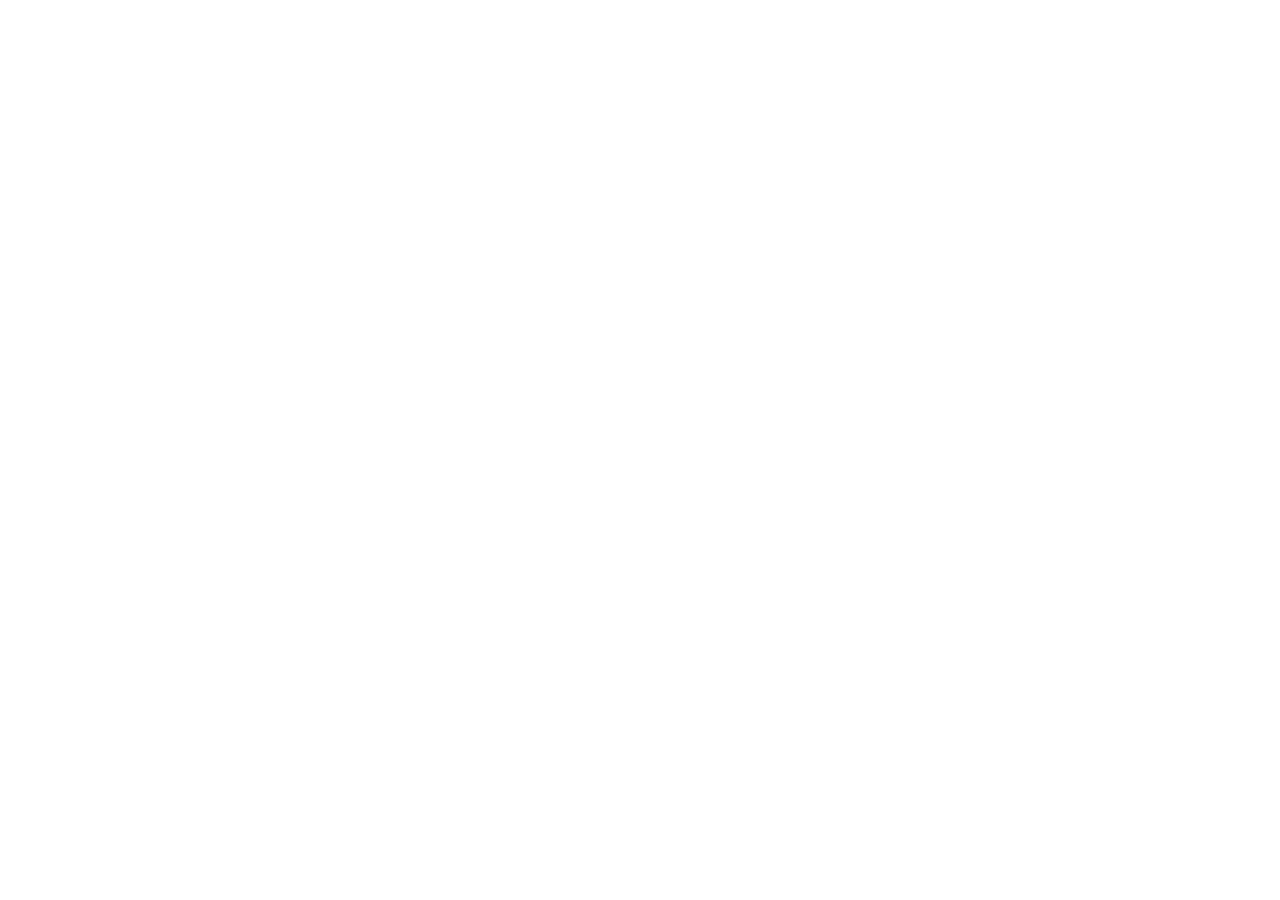
==== linkedin/index.html @ 46c06a67 "added svg's, put them in sprite.svg, added linkedin and phone page starters" ====
<!doctype html>
<html lang="en">
  <head>
    <meta charset="UTF-8" />
    <meta name="viewport" content="width=device-width, initial-scale=1.0" />
    <title>Document</title>
    <link href="./tailwindcss/output.css" rel="stylesheet" />
  </head>
  <body></body>
</html>
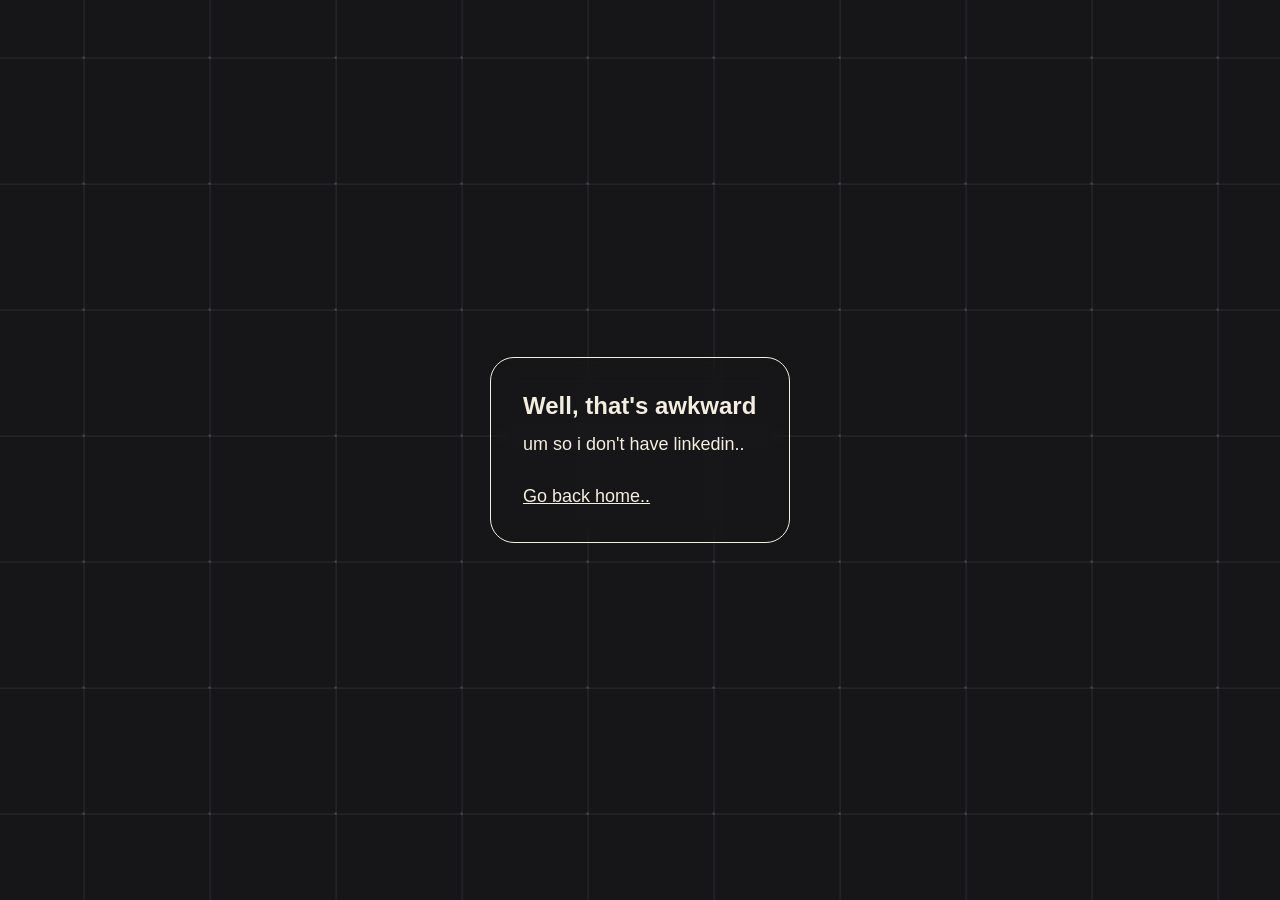
==== commit 1f8f94ec: "Mobile v1.0" ====
--- a/linkedin/index.html
+++ b/linkedin/index.html
@@ -4,7 +4,22 @@
     <meta charset="UTF-8" />
     <meta name="viewport" content="width=device-width, initial-scale=1.0" />
     <title>Document</title>
-    <link href="./tailwindcss/output.css" rel="stylesheet" />
+    <link href="../tailwindcss/output.css" rel="stylesheet" />
   </head>
-  <body></body>
+  <body class="pg-bg h-screen grid place-items-center">
+    <div
+      class="ml-auto mr-auto text-oat-milk p-8 border rounded-3xl flex gap-6 flex-col w-75 backdrop-blur-md"
+    >
+      <div>
+        <h2 class="font-semibold text-2xl mt-0 mb-2">Well, that's awkward</h2>
+        <p class="font-light text-lg text-balance m-0">
+          um so i don't have linkedin..
+        </p>
+        <br />
+        <a href=".." class="font-light text-lg text-balance m-0 underline"
+          >Go back home..</a
+        >
+      </div>
+    </div>
+  </body>
 </html>
--- a/tailwindcss/output.css
+++ b/tailwindcss/output.css
@@ -0,0 +1,2 @@
+/*! tailwindcss v4.3.4 | MIT License | https://tailwindcss.com */
+@layer properties{@supports (((-webkit-hyphens:none)) and (not (margin-trim:block))) or ((-moz-orient:inline) and (not (color:rgb(from red r g b)))){*,:before,:after,::backdrop{--tw-rotate-x:initial;--tw-rotate-y:initial;--tw-rotate-z:initial;--tw-skew-x:initial;--tw-skew-y:initial;--tw-border-style:solid;--tw-font-weight:initial;--tw-backdrop-blur:initial;--tw-backdrop-brightness:initial;--tw-backdrop-contrast:initial;--tw-backdrop-grayscale:initial;--tw-backdrop-hue-rotate:initial;--tw-backdrop-invert:initial;--tw-backdrop-opacity:initial;--tw-backdrop-saturate:initial;--tw-backdrop-sepia:initial}}}@layer theme{:root,:host{--font-sans:-apple-system, BlinkMacSystemFont, "Segoe UI", Roboto, "Helvetica Neue", "Noto Sans", Arial, sans-serif, "Apple Color Emoji", "Segoe UI Emoji", "Segoe UI Symbol", "Noto Color Emoji";--font-mono:ui-monospace, SFMono-Regular, Menlo, Monaco, Consolas, "Liberation Mono", "Courier New", monospace;--spacing:.25rem;--text-lg:1.125rem;--text-lg--line-height:calc(1.75 / 1.125);--text-2xl:1.5rem;--text-2xl--line-height:calc(2 / 1.5);--font-weight-light:300;--font-weight-semibold:600;--radius-2xl:1rem;--radius-3xl:1.5rem;--blur-md:12px;--default-font-family:var(--font-sans);--default-mono-font-family:var(--font-mono);--color-oat-milk:#f4eede}}@layer base{*,:after,:before,::backdrop{box-sizing:border-box;border:0 solid;margin:0;padding:0}::file-selector-button{box-sizing:border-box;border:0 solid;margin:0;padding:0}html,:host{-webkit-text-size-adjust:100%;tab-size:4;line-height:1.5;font-family:var(--default-font-family,-apple-system, BlinkMacSystemFont, "Segoe UI", Roboto, "Helvetica Neue", "Noto Sans", Arial, sans-serif, "Apple Color Emoji", "Segoe UI Emoji", "Segoe UI Symbol", "Noto Color Emoji");font-feature-settings:var(--default-font-feature-settings,normal);font-variation-settings:var(--default-font-variation-settings,normal);-webkit-tap-highlight-color:transparent}hr{height:0;color:inherit;border-top-width:1px}abbr:where([title]){-webkit-text-decoration:underline dotted;text-decoration:underline dotted}h1,h2,h3,h4,h5,h6{font-size:inherit;font-weight:inherit}a{color:inherit;-webkit-text-decoration:inherit;-webkit-text-decoration:inherit;-webkit-text-decoration:inherit;text-decoration:inherit}b,strong{font-weight:bolder}code,kbd,samp,pre{font-family:var(--default-mono-font-family,ui-monospace, SFMono-Regular, Menlo, Monaco, Consolas, "Liberation Mono", "Courier New", monospace);font-feature-settings:var(--default-mono-font-feature-settings,normal);font-variation-settings:var(--default-mono-font-variation-settings,normal);font-size:1em}small{font-size:80%}sub,sup{vertical-align:baseline;font-size:75%;line-height:0;position:relative}sub{bottom:-.25em}sup{top:-.5em}table{text-indent:0;border-color:inherit;border-collapse:collapse}:-moz-focusring:where(:not(iframe)){outline:auto}progress{vertical-align:baseline}summary{display:list-item}ol,ul,menu{list-style:none}img,svg,video,canvas,audio,iframe,embed,object{vertical-align:middle;display:block}img,video{max-width:100%;height:auto}button,input,select,optgroup,textarea{font:inherit;font-feature-settings:inherit;font-variation-settings:inherit;letter-spacing:inherit;color:inherit;opacity:1;background-color:#0000;border-radius:0}::file-selector-button{font:inherit;font-feature-settings:inherit;font-variation-settings:inherit;letter-spacing:inherit;color:inherit;opacity:1;background-color:#0000;border-radius:0}:where(select:is([multiple],[size])) optgroup{font-weight:bolder}:where(select:is([multiple],[size])) optgroup option{padding-inline-start:20px}::file-selector-button{margin-inline-end:4px}::placeholder{opacity:1}@supports (not ((-webkit-appearance:-apple-pay-button))) or (contain-intrinsic-size:1px){::placeholder{color:currentColor}@supports (color:color-mix(in lab, red, red)){::placeholder{color:color-mix(in oklab, currentcolor 50%, transparent)}}}textarea{resize:vertical}::-webkit-search-decoration{-webkit-appearance:none}::-webkit-date-and-time-value{min-height:1lh;text-align:inherit}::-webkit-datetime-edit{display:inline-flex}::-webkit-datetime-edit-fields-wrapper{padding:0}::-webkit-datetime-edit{padding-block:0}::-webkit-datetime-edit-year-field{padding-block:0}::-webkit-datetime-edit-month-field{padding-block:0}::-webkit-datetime-edit-day-field{padding-block:0}::-webkit-datetime-edit-hour-field{padding-block:0}::-webkit-datetime-edit-minute-field{padding-block:0}::-webkit-datetime-edit-second-field{padding-block:0}::-webkit-datetime-edit-millisecond-field{padding-block:0}::-webkit-datetime-edit-meridiem-field{padding-block:0}::-webkit-calendar-picker-indicator{line-height:1}:-moz-ui-invalid{box-shadow:none}button,input:where([type=button],[type=reset],[type=submit]){appearance:button}::file-selector-button{appearance:button}::-webkit-inner-spin-button{height:auto}::-webkit-outer-spin-button{height:auto}[hidden]:where(:not([hidden=until-found])){display:none!important}}@layer components;@layer utilities{.m-0{margin:0}.mt-0{margin-top:0}.mr-auto{margin-right:auto}.mb-2{margin-bottom:calc(var(--spacing) * 2)}.ml-auto{margin-left:auto}.flex{display:flex}.grid{display:grid}.table{display:table}.size-10{width:calc(var(--spacing) * 10);height:calc(var(--spacing) * 10)}.size-18{width:calc(var(--spacing) * 18);height:calc(var(--spacing) * 18)}.h-16{height:calc(var(--spacing) * 16)}.h-18{height:calc(var(--spacing) * 18)}.h-px{height:1px}.h-screen{height:100vh}.w-40{width:calc(var(--spacing) * 40)}.w-75{width:calc(var(--spacing) * 75)}.w-\[85\%\]{width:85%}.transform{transform:var(--tw-rotate-x, ) var(--tw-rotate-y, ) var(--tw-rotate-z, ) var(--tw-skew-x, ) var(--tw-skew-y, )}.grid-cols-2{grid-template-columns:repeat(2,minmax(0,1fr))}.grid-rows-2{grid-template-rows:repeat(2,minmax(0,1fr))}.flex-col{flex-direction:column}.place-items-center{place-items:center}.gap-2{gap:calc(var(--spacing) * 2)}.gap-6{gap:calc(var(--spacing) * 6)}.place-self-end{place-self:end}.self-center{align-self:center}.rounded-2xl{border-radius:var(--radius-2xl)}.rounded-3xl{border-radius:var(--radius-3xl)}.border{border-style:var(--tw-border-style);border-width:1px}.bg-oat-milk{background-color:var(--color-oat-milk)}.p-3{padding:calc(var(--spacing) * 3)}.p-8{padding:calc(var(--spacing) * 8)}.text-2xl{font-size:var(--text-2xl);line-height:var(--tw-leading,var(--text-2xl--line-height))}.text-lg{font-size:var(--text-lg);line-height:var(--tw-leading,var(--text-lg--line-height))}.font-light{--tw-font-weight:var(--font-weight-light);font-weight:var(--font-weight-light)}.font-semibold{--tw-font-weight:var(--font-weight-semibold);font-weight:var(--font-weight-semibold)}.text-balance{text-wrap:balance}.text-oat-milk{color:var(--color-oat-milk)}.underline{text-decoration-line:underline}.backdrop-blur-md{--tw-backdrop-blur:blur(var(--blur-md));-webkit-backdrop-filter:var(--tw-backdrop-blur, ) var(--tw-backdrop-brightness, ) var(--tw-backdrop-contrast, ) var(--tw-backdrop-grayscale, ) var(--tw-backdrop-hue-rotate, ) var(--tw-backdrop-invert, ) var(--tw-backdrop-opacity, ) var(--tw-backdrop-saturate, ) var(--tw-backdrop-sepia, );backdrop-filter:var(--tw-backdrop-blur, ) var(--tw-backdrop-brightness, ) var(--tw-backdrop-contrast, ) var(--tw-backdrop-grayscale, ) var(--tw-backdrop-hue-rotate, ) var(--tw-backdrop-invert, ) var(--tw-backdrop-opacity, ) var(--tw-backdrop-saturate, ) var(--tw-backdrop-sepia, )}@media (hover:hover){.hover\:underline:hover{text-decoration-line:underline}}}.pg-bg{--sq-sz:14vh;--offset:40%;background-color:#161618;background-image:linear-gradient(#5f656a49 1px,#0000 1px),linear-gradient(90deg,#5f656a49 1px,#0000 1px),radial-gradient(#5f656a9b 1.5px,#0000 1.5px);background-size:var(--sq-sz) var(--sq-sz);background-position:var(--offset) var(--offset), var(--offset) var(--offset), calc(var(--offset) - var(--sq-sz) / 2) calc(var(--offset) - var(--sq-sz) / 2)}@property --tw-rotate-x{syntax:"*";inherits:false}@property --tw-rotate-y{syntax:"*";inherits:false}@property --tw-rotate-z{syntax:"*";inherits:false}@property --tw-skew-x{syntax:"*";inherits:false}@property --tw-skew-y{syntax:"*";inherits:false}@property --tw-border-style{syntax:"*";inherits:false;initial-value:solid}@property --tw-font-weight{syntax:"*";inherits:false}@property --tw-backdrop-blur{syntax:"*";inherits:false}@property --tw-backdrop-brightness{syntax:"*";inherits:false}@property --tw-backdrop-contrast{syntax:"*";inherits:false}@property --tw-backdrop-grayscale{syntax:"*";inherits:false}@property --tw-backdrop-hue-rotate{syntax:"*";inherits:false}@property --tw-backdrop-invert{syntax:"*";inherits:false}@property --tw-backdrop-opacity{syntax:"*";inherits:false}@property --tw-backdrop-saturate{syntax:"*";inherits:false}@property --tw-backdrop-sepia{syntax:"*";inherits:false}
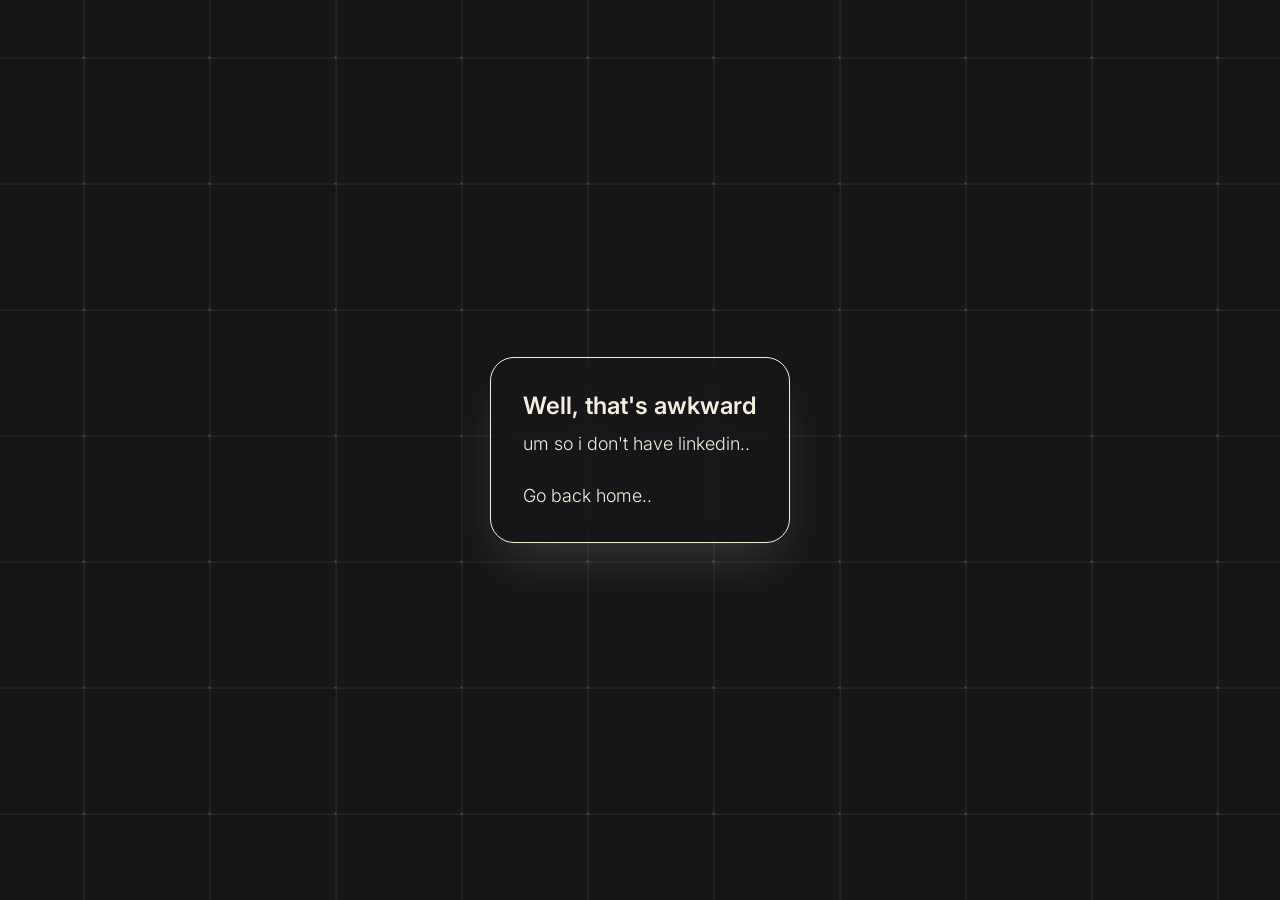
==== commit 8a6616f3: "new font, button hover animation, container backglow, link hover underline" ====
--- a/linkedin/index.html
+++ b/linkedin/index.html
@@ -5,10 +5,16 @@
     <meta name="viewport" content="width=device-width, initial-scale=1.0" />
     <title>Document</title>
     <link href="../tailwindcss/output.css" rel="stylesheet" />
+    <link rel="preconnect" href="https://fonts.googleapis.com" />
+    <link rel="preconnect" href="https://fonts.gstatic.com" crossorigin />
+    <link
+      href="https://fonts.googleapis.com/css2?family=Inter:ital,opsz,wght@0,14..32,100..900;1,14..32,100..900&family=Montserrat:wght@100..900&display=swap"
+      rel="stylesheet"
+    />
   </head>
   <body class="pg-bg h-screen grid place-items-center">
     <div
-      class="ml-auto mr-auto text-oat-milk p-8 border rounded-3xl flex gap-6 flex-col w-75 backdrop-blur-md"
+      class="ml-auto mr-auto text-oat-milk font-inter p-8 border rounded-3xl flex gap-6 flex-col w-75 backdrop-blur-md shadow-2xl/15 shadow-oat-milk"
     >
       <div>
         <h2 class="font-semibold text-2xl mt-0 mb-2">Well, that's awkward</h2>
@@ -16,7 +22,7 @@
           um so i don't have linkedin..
         </p>
         <br />
-        <a href=".." class="font-light text-lg text-balance m-0 underline"
+        <a href=".." class="font-light text-lg text-balance m-0 max-xl:underline xl:hover:underline"
           >Go back home..</a
         >
       </div>
--- a/tailwindcss/output.css
+++ b/tailwindcss/output.css
@@ -1,2 +1,2 @@
 /*! tailwindcss v4.3.4 | MIT License | https://tailwindcss.com */
-@layer properties{@supports (((-webkit-hyphens:none)) and (not (margin-trim:block))) or ((-moz-orient:inline) and (not (color:rgb(from red r g b)))){*,:before,:after,::backdrop{--tw-rotate-x:initial;--tw-rotate-y:initial;--tw-rotate-z:initial;--tw-skew-x:initial;--tw-skew-y:initial;--tw-border-style:solid;--tw-font-weight:initial;--tw-backdrop-blur:initial;--tw-backdrop-brightness:initial;--tw-backdrop-contrast:initial;--tw-backdrop-grayscale:initial;--tw-backdrop-hue-rotate:initial;--tw-backdrop-invert:initial;--tw-backdrop-opacity:initial;--tw-backdrop-saturate:initial;--tw-backdrop-sepia:initial}}}@layer theme{:root,:host{--font-sans:-apple-system, BlinkMacSystemFont, "Segoe UI", Roboto, "Helvetica Neue", "Noto Sans", Arial, sans-serif, "Apple Color Emoji", "Segoe UI Emoji", "Segoe UI Symbol", "Noto Color Emoji";--font-mono:ui-monospace, SFMono-Regular, Menlo, Monaco, Consolas, "Liberation Mono", "Courier New", monospace;--spacing:.25rem;--text-lg:1.125rem;--text-lg--line-height:calc(1.75 / 1.125);--text-2xl:1.5rem;--text-2xl--line-height:calc(2 / 1.5);--font-weight-light:300;--font-weight-semibold:600;--radius-2xl:1rem;--radius-3xl:1.5rem;--blur-md:12px;--default-font-family:var(--font-sans);--default-mono-font-family:var(--font-mono);--color-oat-milk:#f4eede}}@layer base{*,:after,:before,::backdrop{box-sizing:border-box;border:0 solid;margin:0;padding:0}::file-selector-button{box-sizing:border-box;border:0 solid;margin:0;padding:0}html,:host{-webkit-text-size-adjust:100%;tab-size:4;line-height:1.5;font-family:var(--default-font-family,-apple-system, BlinkMacSystemFont, "Segoe UI", Roboto, "Helvetica Neue", "Noto Sans", Arial, sans-serif, "Apple Color Emoji", "Segoe UI Emoji", "Segoe UI Symbol", "Noto Color Emoji");font-feature-settings:var(--default-font-feature-settings,normal);font-variation-settings:var(--default-font-variation-settings,normal);-webkit-tap-highlight-color:transparent}hr{height:0;color:inherit;border-top-width:1px}abbr:where([title]){-webkit-text-decoration:underline dotted;text-decoration:underline dotted}h1,h2,h3,h4,h5,h6{font-size:inherit;font-weight:inherit}a{color:inherit;-webkit-text-decoration:inherit;-webkit-text-decoration:inherit;-webkit-text-decoration:inherit;text-decoration:inherit}b,strong{font-weight:bolder}code,kbd,samp,pre{font-family:var(--default-mono-font-family,ui-monospace, SFMono-Regular, Menlo, Monaco, Consolas, "Liberation Mono", "Courier New", monospace);font-feature-settings:var(--default-mono-font-feature-settings,normal);font-variation-settings:var(--default-mono-font-variation-settings,normal);font-size:1em}small{font-size:80%}sub,sup{vertical-align:baseline;font-size:75%;line-height:0;position:relative}sub{bottom:-.25em}sup{top:-.5em}table{text-indent:0;border-color:inherit;border-collapse:collapse}:-moz-focusring:where(:not(iframe)){outline:auto}progress{vertical-align:baseline}summary{display:list-item}ol,ul,menu{list-style:none}img,svg,video,canvas,audio,iframe,embed,object{vertical-align:middle;display:block}img,video{max-width:100%;height:auto}button,input,select,optgroup,textarea{font:inherit;font-feature-settings:inherit;font-variation-settings:inherit;letter-spacing:inherit;color:inherit;opacity:1;background-color:#0000;border-radius:0}::file-selector-button{font:inherit;font-feature-settings:inherit;font-variation-settings:inherit;letter-spacing:inherit;color:inherit;opacity:1;background-color:#0000;border-radius:0}:where(select:is([multiple],[size])) optgroup{font-weight:bolder}:where(select:is([multiple],[size])) optgroup option{padding-inline-start:20px}::file-selector-button{margin-inline-end:4px}::placeholder{opacity:1}@supports (not ((-webkit-appearance:-apple-pay-button))) or (contain-intrinsic-size:1px){::placeholder{color:currentColor}@supports (color:color-mix(in lab, red, red)){::placeholder{color:color-mix(in oklab, currentcolor 50%, transparent)}}}textarea{resize:vertical}::-webkit-search-decoration{-webkit-appearance:none}::-webkit-date-and-time-value{min-height:1lh;text-align:inherit}::-webkit-datetime-edit{display:inline-flex}::-webkit-datetime-edit-fields-wrapper{padding:0}::-webkit-datetime-edit{padding-block:0}::-webkit-datetime-edit-year-field{padding-block:0}::-webkit-datetime-edit-month-field{padding-block:0}::-webkit-datetime-edit-day-field{padding-block:0}::-webkit-datetime-edit-hour-field{padding-block:0}::-webkit-datetime-edit-minute-field{padding-block:0}::-webkit-datetime-edit-second-field{padding-block:0}::-webkit-datetime-edit-millisecond-field{padding-block:0}::-webkit-datetime-edit-meridiem-field{padding-block:0}::-webkit-calendar-picker-indicator{line-height:1}:-moz-ui-invalid{box-shadow:none}button,input:where([type=button],[type=reset],[type=submit]){appearance:button}::file-selector-button{appearance:button}::-webkit-inner-spin-button{height:auto}::-webkit-outer-spin-button{height:auto}[hidden]:where(:not([hidden=until-found])){display:none!important}}@layer components;@layer utilities{.m-0{margin:0}.mt-0{margin-top:0}.mr-auto{margin-right:auto}.mb-2{margin-bottom:calc(var(--spacing) * 2)}.ml-auto{margin-left:auto}.flex{display:flex}.grid{display:grid}.table{display:table}.size-10{width:calc(var(--spacing) * 10);height:calc(var(--spacing) * 10)}.size-18{width:calc(var(--spacing) * 18);height:calc(var(--spacing) * 18)}.h-16{height:calc(var(--spacing) * 16)}.h-18{height:calc(var(--spacing) * 18)}.h-px{height:1px}.h-screen{height:100vh}.w-40{width:calc(var(--spacing) * 40)}.w-75{width:calc(var(--spacing) * 75)}.w-\[85\%\]{width:85%}.transform{transform:var(--tw-rotate-x, ) var(--tw-rotate-y, ) var(--tw-rotate-z, ) var(--tw-skew-x, ) var(--tw-skew-y, )}.grid-cols-2{grid-template-columns:repeat(2,minmax(0,1fr))}.grid-rows-2{grid-template-rows:repeat(2,minmax(0,1fr))}.flex-col{flex-direction:column}.place-items-center{place-items:center}.gap-2{gap:calc(var(--spacing) * 2)}.gap-6{gap:calc(var(--spacing) * 6)}.place-self-end{place-self:end}.self-center{align-self:center}.rounded-2xl{border-radius:var(--radius-2xl)}.rounded-3xl{border-radius:var(--radius-3xl)}.border{border-style:var(--tw-border-style);border-width:1px}.bg-oat-milk{background-color:var(--color-oat-milk)}.p-3{padding:calc(var(--spacing) * 3)}.p-8{padding:calc(var(--spacing) * 8)}.text-2xl{font-size:var(--text-2xl);line-height:var(--tw-leading,var(--text-2xl--line-height))}.text-lg{font-size:var(--text-lg);line-height:var(--tw-leading,var(--text-lg--line-height))}.font-light{--tw-font-weight:var(--font-weight-light);font-weight:var(--font-weight-light)}.font-semibold{--tw-font-weight:var(--font-weight-semibold);font-weight:var(--font-weight-semibold)}.text-balance{text-wrap:balance}.text-oat-milk{color:var(--color-oat-milk)}.underline{text-decoration-line:underline}.backdrop-blur-md{--tw-backdrop-blur:blur(var(--blur-md));-webkit-backdrop-filter:var(--tw-backdrop-blur, ) var(--tw-backdrop-brightness, ) var(--tw-backdrop-contrast, ) var(--tw-backdrop-grayscale, ) var(--tw-backdrop-hue-rotate, ) var(--tw-backdrop-invert, ) var(--tw-backdrop-opacity, ) var(--tw-backdrop-saturate, ) var(--tw-backdrop-sepia, );backdrop-filter:var(--tw-backdrop-blur, ) var(--tw-backdrop-brightness, ) var(--tw-backdrop-contrast, ) var(--tw-backdrop-grayscale, ) var(--tw-backdrop-hue-rotate, ) var(--tw-backdrop-invert, ) var(--tw-backdrop-opacity, ) var(--tw-backdrop-saturate, ) var(--tw-backdrop-sepia, )}@media (hover:hover){.hover\:underline:hover{text-decoration-line:underline}}}.pg-bg{--sq-sz:14vh;--offset:40%;background-color:#161618;background-image:linear-gradient(#5f656a49 1px,#0000 1px),linear-gradient(90deg,#5f656a49 1px,#0000 1px),radial-gradient(#5f656a9b 1.5px,#0000 1.5px);background-size:var(--sq-sz) var(--sq-sz);background-position:var(--offset) var(--offset), var(--offset) var(--offset), calc(var(--offset) - var(--sq-sz) / 2) calc(var(--offset) - var(--sq-sz) / 2)}@property --tw-rotate-x{syntax:"*";inherits:false}@property --tw-rotate-y{syntax:"*";inherits:false}@property --tw-rotate-z{syntax:"*";inherits:false}@property --tw-skew-x{syntax:"*";inherits:false}@property --tw-skew-y{syntax:"*";inherits:false}@property --tw-border-style{syntax:"*";inherits:false;initial-value:solid}@property --tw-font-weight{syntax:"*";inherits:false}@property --tw-backdrop-blur{syntax:"*";inherits:false}@property --tw-backdrop-brightness{syntax:"*";inherits:false}@property --tw-backdrop-contrast{syntax:"*";inherits:false}@property --tw-backdrop-grayscale{syntax:"*";inherits:false}@property --tw-backdrop-hue-rotate{syntax:"*";inherits:false}@property --tw-backdrop-invert{syntax:"*";inherits:false}@property --tw-backdrop-opacity{syntax:"*";inherits:false}@property --tw-backdrop-saturate{syntax:"*";inherits:false}@property --tw-backdrop-sepia{syntax:"*";inherits:false}+@layer properties{@supports (((-webkit-hyphens:none)) and (not (margin-trim:block))) or ((-moz-orient:inline) and (not (color:rgb(from red r g b)))){*,:before,:after,::backdrop{--tw-rotate-x:initial;--tw-rotate-y:initial;--tw-rotate-z:initial;--tw-skew-x:initial;--tw-skew-y:initial;--tw-border-style:solid;--tw-font-weight:initial;--tw-shadow:0 0 #0000;--tw-shadow-color:initial;--tw-shadow-alpha:100%;--tw-inset-shadow:0 0 #0000;--tw-inset-shadow-color:initial;--tw-inset-shadow-alpha:100%;--tw-ring-color:initial;--tw-ring-shadow:0 0 #0000;--tw-inset-ring-color:initial;--tw-inset-ring-shadow:0 0 #0000;--tw-ring-inset:initial;--tw-ring-offset-width:0px;--tw-ring-offset-color:#fff;--tw-ring-offset-shadow:0 0 #0000;--tw-backdrop-blur:initial;--tw-backdrop-brightness:initial;--tw-backdrop-contrast:initial;--tw-backdrop-grayscale:initial;--tw-backdrop-hue-rotate:initial;--tw-backdrop-invert:initial;--tw-backdrop-opacity:initial;--tw-backdrop-saturate:initial;--tw-backdrop-sepia:initial;--tw-duration:initial;--tw-scale-x:1;--tw-scale-y:1;--tw-scale-z:1}}}@layer theme{:root,:host{--font-sans:-apple-system, BlinkMacSystemFont, "Segoe UI", Roboto, "Helvetica Neue", "Noto Sans", Arial, sans-serif, "Apple Color Emoji", "Segoe UI Emoji", "Segoe UI Symbol", "Noto Color Emoji";--font-mono:ui-monospace, SFMono-Regular, Menlo, Monaco, Consolas, "Liberation Mono", "Courier New", monospace;--color-neutral-100:oklch(97% 0 none);--color-neutral-600:oklch(43.9% 0 none);--color-neutral-800:oklch(26.9% 0 none);--color-black:#000;--spacing:.25rem;--text-lg:1.125rem;--text-lg--line-height:calc(1.75 / 1.125);--text-xl:1.25rem;--text-xl--line-height:calc(1.75 / 1.25);--text-2xl:1.5rem;--text-2xl--line-height:calc(2 / 1.5);--text-3xl:1.875rem;--text-3xl--line-height:calc(2.25 / 1.875);--text-6xl:3.75rem;--text-6xl--line-height:1;--font-weight-light:300;--font-weight-semibold:600;--font-weight-bold:700;--radius-2xl:1rem;--radius-3xl:1.5rem;--blur-md:12px;--default-font-family:var(--font-sans);--default-mono-font-family:var(--font-mono);--font-inter:"Inter", sans-serif;--color-choco:#161618;--color-grid:#5f656a;--color-oat-milk:#f4eede}}@layer base{*,:after,:before,::backdrop{box-sizing:border-box;border:0 solid;margin:0;padding:0}::file-selector-button{box-sizing:border-box;border:0 solid;margin:0;padding:0}html,:host{-webkit-text-size-adjust:100%;tab-size:4;line-height:1.5;font-family:var(--default-font-family,-apple-system, BlinkMacSystemFont, "Segoe UI", Roboto, "Helvetica Neue", "Noto Sans", Arial, sans-serif, "Apple Color Emoji", "Segoe UI Emoji", "Segoe UI Symbol", "Noto Color Emoji");font-feature-settings:var(--default-font-feature-settings,normal);font-variation-settings:var(--default-font-variation-settings,normal);-webkit-tap-highlight-color:transparent}hr{height:0;color:inherit;border-top-width:1px}abbr:where([title]){-webkit-text-decoration:underline dotted;text-decoration:underline dotted}h1,h2,h3,h4,h5,h6{font-size:inherit;font-weight:inherit}a{color:inherit;-webkit-text-decoration:inherit;-webkit-text-decoration:inherit;-webkit-text-decoration:inherit;text-decoration:inherit}b,strong{font-weight:bolder}code,kbd,samp,pre{font-family:var(--default-mono-font-family,ui-monospace, SFMono-Regular, Menlo, Monaco, Consolas, "Liberation Mono", "Courier New", monospace);font-feature-settings:var(--default-mono-font-feature-settings,normal);font-variation-settings:var(--default-mono-font-variation-settings,normal);font-size:1em}small{font-size:80%}sub,sup{vertical-align:baseline;font-size:75%;line-height:0;position:relative}sub{bottom:-.25em}sup{top:-.5em}table{text-indent:0;border-color:inherit;border-collapse:collapse}:-moz-focusring:where(:not(iframe)){outline:auto}progress{vertical-align:baseline}summary{display:list-item}ol,ul,menu{list-style:none}img,svg,video,canvas,audio,iframe,embed,object{vertical-align:middle;display:block}img,video{max-width:100%;height:auto}button,input,select,optgroup,textarea{font:inherit;font-feature-settings:inherit;font-variation-settings:inherit;letter-spacing:inherit;color:inherit;opacity:1;background-color:#0000;border-radius:0}::file-selector-button{font:inherit;font-feature-settings:inherit;font-variation-settings:inherit;letter-spacing:inherit;color:inherit;opacity:1;background-color:#0000;border-radius:0}:where(select:is([multiple],[size])) optgroup{font-weight:bolder}:where(select:is([multiple],[size])) optgroup option{padding-inline-start:20px}::file-selector-button{margin-inline-end:4px}::placeholder{opacity:1}@supports (not ((-webkit-appearance:-apple-pay-button))) or (contain-intrinsic-size:1px){::placeholder{color:currentColor}@supports (color:color-mix(in lab, red, red)){::placeholder{color:color-mix(in oklab, currentcolor 50%, transparent)}}}textarea{resize:vertical}::-webkit-search-decoration{-webkit-appearance:none}::-webkit-date-and-time-value{min-height:1lh;text-align:inherit}::-webkit-datetime-edit{display:inline-flex}::-webkit-datetime-edit-fields-wrapper{padding:0}::-webkit-datetime-edit{padding-block:0}::-webkit-datetime-edit-year-field{padding-block:0}::-webkit-datetime-edit-month-field{padding-block:0}::-webkit-datetime-edit-day-field{padding-block:0}::-webkit-datetime-edit-hour-field{padding-block:0}::-webkit-datetime-edit-minute-field{padding-block:0}::-webkit-datetime-edit-second-field{padding-block:0}::-webkit-datetime-edit-millisecond-field{padding-block:0}::-webkit-datetime-edit-meridiem-field{padding-block:0}::-webkit-calendar-picker-indicator{line-height:1}:-moz-ui-invalid{box-shadow:none}button,input:where([type=button],[type=reset],[type=submit]){appearance:button}::file-selector-button{appearance:button}::-webkit-inner-spin-button{height:auto}::-webkit-outer-spin-button{height:auto}[hidden]:where(:not([hidden=until-found])){display:none!important}}@layer components;@layer utilities{.m-0{margin:0}.m-auto{margin:auto}.mt-0{margin-top:0}.mr-auto{margin-right:auto}.mb-1{margin-bottom:var(--spacing)}.mb-2{margin-bottom:calc(var(--spacing) * 2)}.mb-6{margin-bottom:calc(var(--spacing) * 6)}.ml-auto{margin-left:auto}.flex{display:flex}.grid{display:grid}.table{display:table}.size-10{width:calc(var(--spacing) * 10);height:calc(var(--spacing) * 10)}.size-18{width:calc(var(--spacing) * 18);height:calc(var(--spacing) * 18)}.h-32{height:calc(var(--spacing) * 32)}.h-px{height:1px}.h-screen{height:100vh}.w-75{width:calc(var(--spacing) * 75)}.w-\[85\%\]{width:85%}.w-px{width:1px}.transform{transform:var(--tw-rotate-x, ) var(--tw-rotate-y, ) var(--tw-rotate-z, ) var(--tw-skew-x, ) var(--tw-skew-y, )}.grid-cols-2{grid-template-columns:repeat(2,minmax(0,1fr))}.grid-rows-2{grid-template-rows:repeat(2,minmax(0,1fr))}.flex-col{flex-direction:column}.place-items-center{place-items:center}.gap-2{gap:calc(var(--spacing) * 2)}.gap-6{gap:calc(var(--spacing) * 6)}.place-self-end{place-self:end}.self-center{align-self:center}.rounded-2xl{border-radius:var(--radius-2xl)}.rounded-3xl{border-radius:var(--radius-3xl)}.border{border-style:var(--tw-border-style);border-width:1px}.border-oat-milk{border-color:var(--color-oat-milk)}.bg-oat-milk{background-color:var(--color-oat-milk)}.p-3{padding:calc(var(--spacing) * 3)}.p-8{padding:calc(var(--spacing) * 8)}.font-inter{font-family:var(--font-inter)}.text-2xl{font-size:var(--text-2xl);line-height:var(--tw-leading,var(--text-2xl--line-height))}.text-3xl{font-size:var(--text-3xl);line-height:var(--tw-leading,var(--text-3xl--line-height))}.text-6xl{font-size:var(--text-6xl);line-height:var(--tw-leading,var(--text-6xl--line-height))}.text-lg{font-size:var(--text-lg);line-height:var(--tw-leading,var(--text-lg--line-height))}.text-xl{font-size:var(--text-xl);line-height:var(--tw-leading,var(--text-xl--line-height))}.font-bold{--tw-font-weight:var(--font-weight-bold);font-weight:var(--font-weight-bold)}.font-light{--tw-font-weight:var(--font-weight-light);font-weight:var(--font-weight-light)}.font-semibold{--tw-font-weight:var(--font-weight-semibold);font-weight:var(--font-weight-semibold)}.text-balance{text-wrap:balance}.text-oat-milk{color:var(--color-oat-milk)}.underline{text-decoration-line:underline}.decoration-\[\#f4eede92\]{text-decoration-color:#f4eede92}.shadow-2xl\/10{--tw-shadow-alpha:10%;--tw-shadow:0 25px 50px -12px var(--tw-shadow-color,oklab(0% 0 0/.1));box-shadow:var(--tw-inset-shadow), var(--tw-inset-ring-shadow), var(--tw-ring-offset-shadow), var(--tw-ring-shadow), var(--tw-shadow)}.shadow-2xl\/12{--tw-shadow-alpha:12%;--tw-shadow:0 25px 50px -12px var(--tw-shadow-color,oklab(0% 0 0/.12));box-shadow:var(--tw-inset-shadow), var(--tw-inset-ring-shadow), var(--tw-ring-offset-shadow), var(--tw-ring-shadow), var(--tw-shadow)}.shadow-2xl\/15{--tw-shadow-alpha:15%;--tw-shadow:0 25px 50px -12px var(--tw-shadow-color,oklab(0% 0 0/.15));box-shadow:var(--tw-inset-shadow), var(--tw-inset-ring-shadow), var(--tw-ring-offset-shadow), var(--tw-ring-shadow), var(--tw-shadow)}.shadow-2xl\/20{--tw-shadow-alpha:20%;--tw-shadow:0 25px 50px -12px var(--tw-shadow-color,oklab(0% 0 0/.2));box-shadow:var(--tw-inset-shadow), var(--tw-inset-ring-shadow), var(--tw-ring-offset-shadow), var(--tw-ring-shadow), var(--tw-shadow)}.shadow-lg\/20{--tw-shadow-alpha:20%;--tw-shadow:0 10px 15px -3px var(--tw-shadow-color,oklab(0% 0 0/.2)), 0 4px 6px -4px var(--tw-shadow-color,oklab(0% 0 0/.2));box-shadow:var(--tw-inset-shadow), var(--tw-inset-ring-shadow), var(--tw-ring-offset-shadow), var(--tw-ring-shadow), var(--tw-shadow)}.shadow-lg\/50{--tw-shadow-alpha:50%;--tw-shadow:0 10px 15px -3px var(--tw-shadow-color,oklab(0% 0 0/.5)), 0 4px 6px -4px var(--tw-shadow-color,oklab(0% 0 0/.5));box-shadow:var(--tw-inset-shadow), var(--tw-inset-ring-shadow), var(--tw-ring-offset-shadow), var(--tw-ring-shadow), var(--tw-shadow)}.shadow-xl\/5{--tw-shadow-alpha:5%;--tw-shadow:0 20px 25px -5px var(--tw-shadow-color,oklab(0% 0 0/.05)), 0 8px 10px -6px var(--tw-shadow-color,oklab(0% 0 0/.05));box-shadow:var(--tw-inset-shadow), var(--tw-inset-ring-shadow), var(--tw-ring-offset-shadow), var(--tw-ring-shadow), var(--tw-shadow)}.shadow-xl\/8{--tw-shadow-alpha:8%;--tw-shadow:0 20px 25px -5px var(--tw-shadow-color,oklab(0% 0 0/.08)), 0 8px 10px -6px var(--tw-shadow-color,oklab(0% 0 0/.08));box-shadow:var(--tw-inset-shadow), var(--tw-inset-ring-shadow), var(--tw-ring-offset-shadow), var(--tw-ring-shadow), var(--tw-shadow)}.shadow-xl\/10{--tw-shadow-alpha:10%;--tw-shadow:0 20px 25px -5px var(--tw-shadow-color,oklab(0% 0 0/.1)), 0 8px 10px -6px var(--tw-shadow-color,oklab(0% 0 0/.1));box-shadow:var(--tw-inset-shadow), var(--tw-inset-ring-shadow), var(--tw-ring-offset-shadow), var(--tw-ring-shadow), var(--tw-shadow)}.shadow-xl\/12{--tw-shadow-alpha:12%;--tw-shadow:0 20px 25px -5px var(--tw-shadow-color,oklab(0% 0 0/.12)), 0 8px 10px -6px var(--tw-shadow-color,oklab(0% 0 0/.12));box-shadow:var(--tw-inset-shadow), var(--tw-inset-ring-shadow), var(--tw-ring-offset-shadow), var(--tw-ring-shadow), var(--tw-shadow)}.shadow-xl\/20{--tw-shadow-alpha:20%;--tw-shadow:0 20px 25px -5px var(--tw-shadow-color,oklab(0% 0 0/.2)), 0 8px 10px -6px var(--tw-shadow-color,oklab(0% 0 0/.2));box-shadow:var(--tw-inset-shadow), var(--tw-inset-ring-shadow), var(--tw-ring-offset-shadow), var(--tw-ring-shadow), var(--tw-shadow)}.shadow{--tw-shadow:0 1px 3px 0 var(--tw-shadow-color,#0000001a), 0 1px 2px -1px var(--tw-shadow-color,#0000001a);box-shadow:var(--tw-inset-shadow), var(--tw-inset-ring-shadow), var(--tw-ring-offset-shadow), var(--tw-ring-shadow), var(--tw-shadow)}.shadow-2xl{--tw-shadow:0 25px 50px -12px var(--tw-shadow-color,#00000040);box-shadow:var(--tw-inset-shadow), var(--tw-inset-ring-shadow), var(--tw-ring-offset-shadow), var(--tw-ring-shadow), var(--tw-shadow)}.shadow-lg{--tw-shadow:0 10px 15px -3px var(--tw-shadow-color,#0000001a), 0 4px 6px -4px var(--tw-shadow-color,#0000001a);box-shadow:var(--tw-inset-shadow), var(--tw-inset-ring-shadow), var(--tw-ring-offset-shadow), var(--tw-ring-shadow), var(--tw-shadow)}.shadow-md{--tw-shadow:0 4px 6px -1px var(--tw-shadow-color,#0000001a), 0 2px 4px -2px var(--tw-shadow-color,#0000001a);box-shadow:var(--tw-inset-shadow), var(--tw-inset-ring-shadow), var(--tw-ring-offset-shadow), var(--tw-ring-shadow), var(--tw-shadow)}.shadow-xl{--tw-shadow:0 20px 25px -5px var(--tw-shadow-color,#0000001a), 0 8px 10px -6px var(--tw-shadow-color,#0000001a);box-shadow:var(--tw-inset-shadow), var(--tw-inset-ring-shadow), var(--tw-ring-offset-shadow), var(--tw-ring-shadow), var(--tw-shadow)}.shadow-black{--tw-shadow-color:#000}@supports (color:color-mix(in lab, red, red)){.shadow-black{--tw-shadow-color:color-mix(in oklab, var(--color-black) var(--tw-shadow-alpha), transparent)}}.shadow-neutral-100{--tw-shadow-color:oklch(97% 0 none)}@supports (color:color-mix(in lab, red, red)){.shadow-neutral-100{--tw-shadow-color:color-mix(in oklab, var(--color-neutral-100) var(--tw-shadow-alpha), transparent)}}.shadow-neutral-600{--tw-shadow-color:oklch(43.9% 0 none)}@supports (color:color-mix(in lab, red, red)){.shadow-neutral-600{--tw-shadow-color:color-mix(in oklab, var(--color-neutral-600) var(--tw-shadow-alpha), transparent)}}.shadow-neutral-800{--tw-shadow-color:oklch(26.9% 0 none)}@supports (color:color-mix(in lab, red, red)){.shadow-neutral-800{--tw-shadow-color:color-mix(in oklab, var(--color-neutral-800) var(--tw-shadow-alpha), transparent)}}.shadow-oat-milk{--tw-shadow-color:#f4eede}@supports (color:color-mix(in lab, red, red)){.shadow-oat-milk{--tw-shadow-color:color-mix(in oklab, var(--color-oat-milk) var(--tw-shadow-alpha), transparent)}}.backdrop-blur-md{--tw-backdrop-blur:blur(var(--blur-md));-webkit-backdrop-filter:var(--tw-backdrop-blur, ) var(--tw-backdrop-brightness, ) var(--tw-backdrop-contrast, ) var(--tw-backdrop-grayscale, ) var(--tw-backdrop-hue-rotate, ) var(--tw-backdrop-invert, ) var(--tw-backdrop-opacity, ) var(--tw-backdrop-saturate, ) var(--tw-backdrop-sepia, );backdrop-filter:var(--tw-backdrop-blur, ) var(--tw-backdrop-brightness, ) var(--tw-backdrop-contrast, ) var(--tw-backdrop-grayscale, ) var(--tw-backdrop-hue-rotate, ) var(--tw-backdrop-invert, ) var(--tw-backdrop-opacity, ) var(--tw-backdrop-saturate, ) var(--tw-backdrop-sepia, )}.duration-75{--tw-duration:75ms;transition-duration:75ms}.duration-750{--tw-duration:.75s;transition-duration:.75s}@media (hover:hover){.hover\:scale-102:hover{--tw-scale-x:102%;--tw-scale-y:102%;--tw-scale-z:102%;scale:var(--tw-scale-x) var(--tw-scale-y)}.hover\:scale-104:hover{--tw-scale-x:104%;--tw-scale-y:104%;--tw-scale-z:104%;scale:var(--tw-scale-x) var(--tw-scale-y)}.hover\:scale-106:hover{--tw-scale-x:106%;--tw-scale-y:106%;--tw-scale-z:106%;scale:var(--tw-scale-x) var(--tw-scale-y)}}@media not all and (min-width:80rem){.max-xl\:underline{text-decoration-line:underline}}@media not all and (min-width:64rem){.max-lg\:underline{text-decoration-line:underline}}@media not all and (min-width:40rem){.max-sm\:mb-\[-8px\]{margin-bottom:-8px}.max-sm\:hidden{display:none}}@media (min-width:40rem){.sm\:hidden{display:none}.sm\:w-140{width:calc(var(--spacing) * 140)}.sm\:w-223{width:calc(var(--spacing) * 223)}.sm\:flex-1{flex:1}.sm\:flex-none{flex:none}.sm\:flex-row{flex-direction:row}.sm\:gap-11{gap:calc(var(--spacing) * 11)}}@media (min-width:80rem){@media (hover:hover){.xl\:hover\:underline:hover{text-decoration-line:underline}}}}.pg-bg{--sq-sz:14vh;--offset:40%;background-color:var(--color-choco);background-image:linear-gradient(#5f656a40 1px,#0000 1px),linear-gradient(90deg,#5f656a40 1px,#0000 1px),radial-gradient(#5f656a99 1.5px,#0000 1.5px)}@supports (color:color-mix(in lab, red, red)){.pg-bg{background-image:linear-gradient(color-mix(in srgb, var(--color-grid) 25%, transparent) 1px, transparent 1px), linear-gradient(90deg, color-mix(in srgb, var(--color-grid) 25%, transparent) 1px, transparent 1px), radial-gradient(color-mix(in srgb, var(--color-grid) 60%, transparent) 1.5px, transparent 1.5px)}}.pg-bg{background-size:var(--sq-sz) var(--sq-sz);background-position:var(--offset) var(--offset), var(--offset) var(--offset), calc(var(--offset) - var(--sq-sz) / 2) calc(var(--offset) - var(--sq-sz) / 2)}@property --tw-rotate-x{syntax:"*";inherits:false}@property --tw-rotate-y{syntax:"*";inherits:false}@property --tw-rotate-z{syntax:"*";inherits:false}@property --tw-skew-x{syntax:"*";inherits:false}@property --tw-skew-y{syntax:"*";inherits:false}@property --tw-border-style{syntax:"*";inherits:false;initial-value:solid}@property --tw-font-weight{syntax:"*";inherits:false}@property --tw-shadow{syntax:"*";inherits:false;initial-value:0 0 #0000}@property --tw-shadow-color{syntax:"*";inherits:false}@property --tw-shadow-alpha{syntax:"<percentage>";inherits:false;initial-value:100%}@property --tw-inset-shadow{syntax:"*";inherits:false;initial-value:0 0 #0000}@property --tw-inset-shadow-color{syntax:"*";inherits:false}@property --tw-inset-shadow-alpha{syntax:"<percentage>";inherits:false;initial-value:100%}@property --tw-ring-color{syntax:"*";inherits:false}@property --tw-ring-shadow{syntax:"*";inherits:false;initial-value:0 0 #0000}@property --tw-inset-ring-color{syntax:"*";inherits:false}@property --tw-inset-ring-shadow{syntax:"*";inherits:false;initial-value:0 0 #0000}@property --tw-ring-inset{syntax:"*";inherits:false}@property --tw-ring-offset-width{syntax:"<length>";inherits:false;initial-value:0}@property --tw-ring-offset-color{syntax:"*";inherits:false;initial-value:#fff}@property --tw-ring-offset-shadow{syntax:"*";inherits:false;initial-value:0 0 #0000}@property --tw-backdrop-blur{syntax:"*";inherits:false}@property --tw-backdrop-brightness{syntax:"*";inherits:false}@property --tw-backdrop-contrast{syntax:"*";inherits:false}@property --tw-backdrop-grayscale{syntax:"*";inherits:false}@property --tw-backdrop-hue-rotate{syntax:"*";inherits:false}@property --tw-backdrop-invert{syntax:"*";inherits:false}@property --tw-backdrop-opacity{syntax:"*";inherits:false}@property --tw-backdrop-saturate{syntax:"*";inherits:false}@property --tw-backdrop-sepia{syntax:"*";inherits:false}@property --tw-duration{syntax:"*";inherits:false}@property --tw-scale-x{syntax:"*";inherits:false;initial-value:1}@property --tw-scale-y{syntax:"*";inherits:false;initial-value:1}@property --tw-scale-z{syntax:"*";inherits:false;initial-value:1}
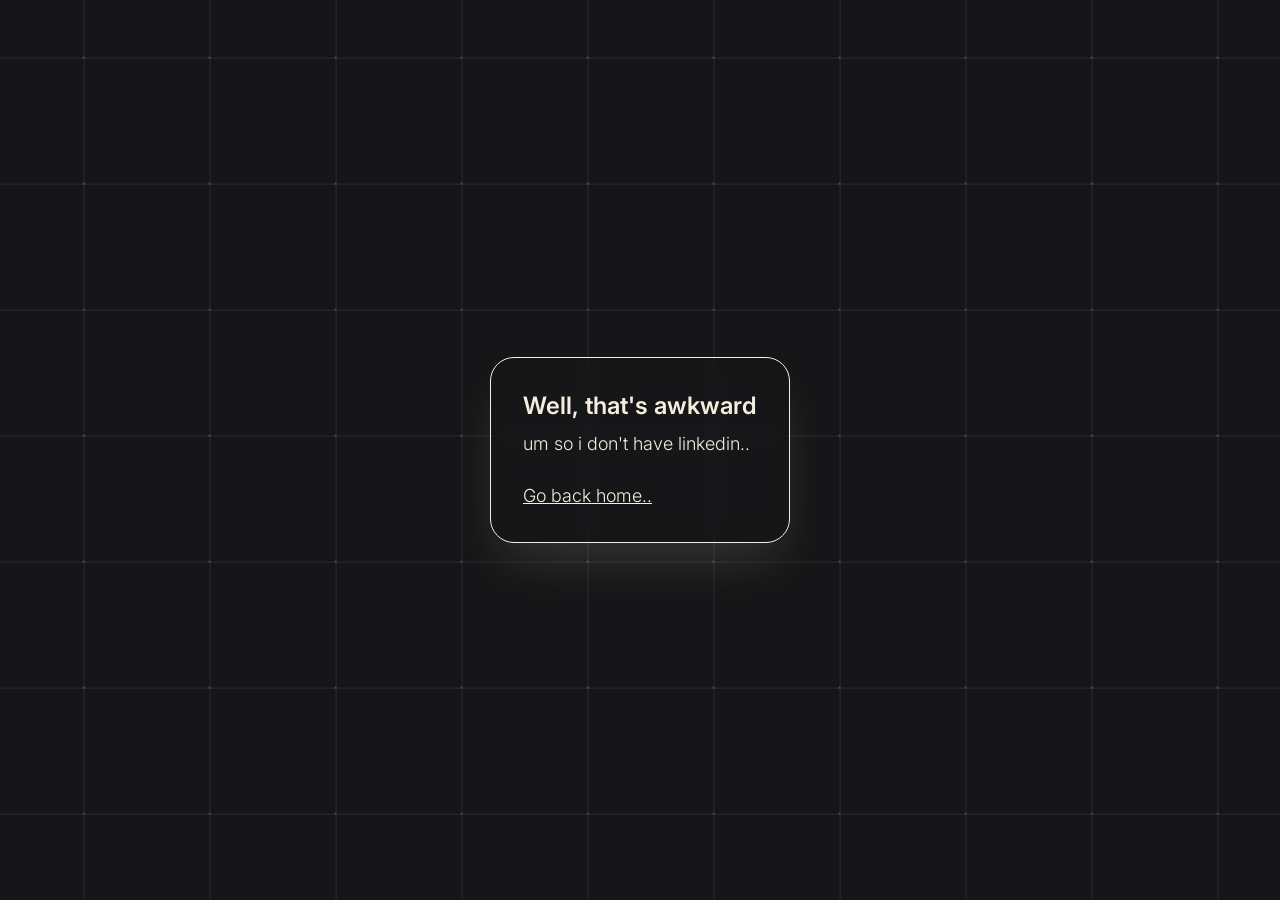
==== commit 485c9adb: "Added page titles, changed hover underline" ====
--- a/linkedin/index.html
+++ b/linkedin/index.html
@@ -3,7 +3,7 @@
   <head>
     <meta charset="UTF-8" />
     <meta name="viewport" content="width=device-width, initial-scale=1.0" />
-    <title>Document</title>
+    <title>LinkedIn | Work in Progress!</title>
     <link href="../tailwindcss/output.css" rel="stylesheet" />
     <link rel="preconnect" href="https://fonts.googleapis.com" />
     <link rel="preconnect" href="https://fonts.gstatic.com" crossorigin />
@@ -22,7 +22,7 @@
           um so i don't have linkedin..
         </p>
         <br />
-        <a href=".." class="font-light text-lg text-balance m-0 max-xl:underline xl:hover:underline"
+        <a href=".." class="font-light text-lg text-balance m-0 underline"
           >Go back home..</a
         >
       </div>
